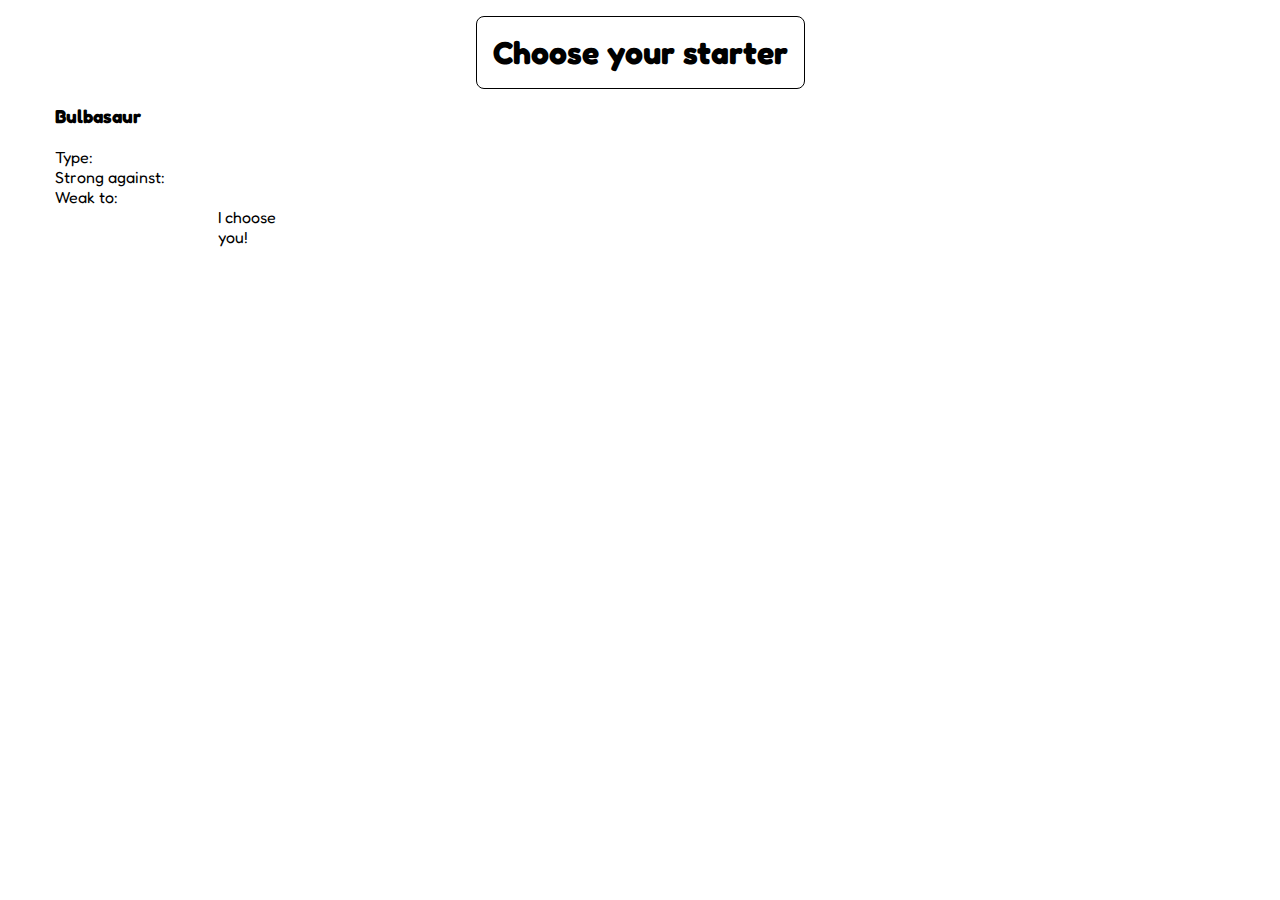
==== bonus/index.html @ 82c7172a "Start bonus" ====
<!DOCTYPE html>
<html lang="en">
<head>
    <meta charset="UTF-8">
    <meta http-equiv="X-UA-Compatible" content="IE=edge">
    <meta name="viewport" content="width=device-width, initial-scale=1.0">
    <title>Bonus Page</title>

    <link rel="stylesheet" href="../css/12bool.css">
    <link rel="stylesheet" href="./style-bonus.css">

    <link rel="preconnect" href="https://fonts.googleapis.com">
    <link rel="preconnect" href="https://fonts.gstatic.com" crossorigin>
    <link href="https://fonts.googleapis.com/css2?family=Fredoka:wght@300;400;700&display=swap" rel="stylesheet">
</head>
<body>
    <header class="container my-1">
        <div class="row">
            <div class="col-12 d-flex justify-center align-center">
                <h1 class="title p-1">Choose your starter</h1>
            </div>
        </div>
    </header>

    <main class="container">
        <div class="row">
            <div class="col-12 col-sm-4">
                <div class="row">
                    <div class="col-10 name">
                        <h3>Bulbasaur</h3> 
                    </div>
                </div>
                <div class="row">
                    <div class="col-10 col-offset-1 picture">
                        <img src="" alt="">
                    </div>
                </div>
                <div class="row">
                    <span>Type:</span>
                </div>
                <div class="row">
                    <span>Strong against:</span>
                </div>
                <div class="row">
                    <span>Weak to:</span>
                </div>
                <div class="row">
                    <div class="col-2 col-offset-5">
                        <div class="btn">
                            I choose you!
                        </div>
                    </div>
                </div>
            </div>
            <!-- <div class="col-12 col-sm-4">
                pippo
            </div>
            <div class="col-12 col-sm-4">
                pippo
            </div> -->
        </div>

    </main>
    
    
</body>
</html>
---- css/12bool.css ----
* {
    margin: 0;
    padding: 0;
    box-sizing: border-box;
}

.d-flex {
    display: flex;
}

.justify-center {
    justify-content: center;
}

.align-center {
    align-items: center;
}

.text-center {
    text-align: center;
}

.text-right {
    text-align: right;
}

.container {
    max-width: 1170px;
    margin: 0 auto;
}

.row {
    display: flex;
    flex-direction: row;
    flex-wrap: wrap;
}

.col {
    flex-grow: 1;
    flex-shrink: 0;
    max-width: 100%;
}


[class*="col-"] {
    flex: 0 0 auto;
}

.col-1 {
    flex-basis: calc((100% / 12) * 1);
    max-width: calc((100% / 12) * 1);
}

.col-2 {
    flex-basis: calc((100% / 12) * 2);
    max-width: calc((100% / 12) * 2);
}

.col-3 {
    flex-basis: calc((100% / 12) * 3);
    max-width: calc((100% / 12) * 3);
}

.col-4 {
    flex-basis: calc((100% / 12) * 4);
    max-width: calc((100% / 12) * 4);
}

.col-5 {
    flex-basis: calc((100% / 12) * 5);
    max-width: calc((100% / 12) * 5);
}

.col-6 {
    flex-basis: calc((100% / 12) * 6);
    max-width: calc((100% / 12) * 6);
}

.col-7 {
    flex-basis: calc((100% / 12) * 7);
    max-width: calc((100% / 12) * 7);
}

.col-8 {
    flex-basis: calc((100% / 12) * 8);
    max-width: calc((100% / 12) * 8);
}

.col-9 {
    flex-basis: calc((100% / 12) * 9);
    max-width: calc((100% / 12) * 9);
}

.col-10 {
    flex-basis: calc((100% / 12) * 10);
    max-width: calc((100% / 12) * 10);
}

.col-11 {
    flex-basis: calc((100% / 12) * 11);
    max-width: calc((100% / 12) * 11);
}

.col-12 {
    flex-basis: calc((100% / 12) * 12);
    max-width: calc((100% / 12) * 12);
}



/* #region offset */

.col-offset-1 {
    margin-left: calc((100% / 12) * 1);
}

.col-offset-2 {
    margin-left: calc((100% / 12) * 2);
}

.col-offset-3 {
    margin-left: calc((100% / 12) * 3);
}

.col-offset-4 {
    margin-left: calc((100% / 12) * 4);
}

.col-offset-5 {
    margin-left: calc((100% / 12) * 5);
}

.col-offset-6 {
    margin-left: calc((100% / 12) * 6);
}

.col-offset-7 {
    margin-left: calc((100% / 12) * 7);
}

.col-offset-8 {
    margin-left: calc((100% / 12) * 8);
}

.col-offset-9 {
    margin-left: calc((100% / 12) * 9);
}

.col-offset-10 {
    margin-left: calc((100% / 12) * 10);
}

.col-offset-11 {
    margin-left: calc((100% / 12) * 11);
}

/* #endregion offset */


/* media query */

@media screen and (min-width: 576px) {
    .col-sm-1 {
        flex-basis: calc((100% / 12) * 1);
    }
    
    .col-sm-2 {
        flex-basis: calc((100% / 12) * 2);
    }
    
    .col-sm-3 {
        flex-basis: calc((100% / 12) * 3);
    }
    
    .col-sm-4 {
        flex-basis: calc((100% / 12) * 4);
    }
    
    .col-sm-5 {
        flex-basis: calc((100% / 12) * 5);
    }
    
    .col-sm-6 {
        flex-basis: calc((100% / 12) * 6);
    }
    
    .col-sm-7 {
        flex-basis: calc((100% / 12) * 7);
    }
    
    .col-sm-8 {
        flex-basis: calc((100% / 12) * 8);
    }
    
    .col-sm-9 {
        flex-basis: calc((100% / 12) * 9);
    }
    
    .col-sm-10 {
        flex-basis: calc((100% / 12) * 10);
    }
    
    .col-sm-11 {
        flex-basis: calc((100% / 12) * 11);
    }
    
    .col-sm-12 {
        flex-basis: calc((100% / 12) * 12);
    }
    
}
---- bonus/style-bonus.css ----
* {
    font-family: 'Fredoka', sans-serif;
}

.p-1 {
    padding: 1rem;
}

.my-1 {
    margin-top: 1rem;
    margin-bottom: 1rem;
}



.title {
    border: 1px solid black;
    border-radius: 8px;
}
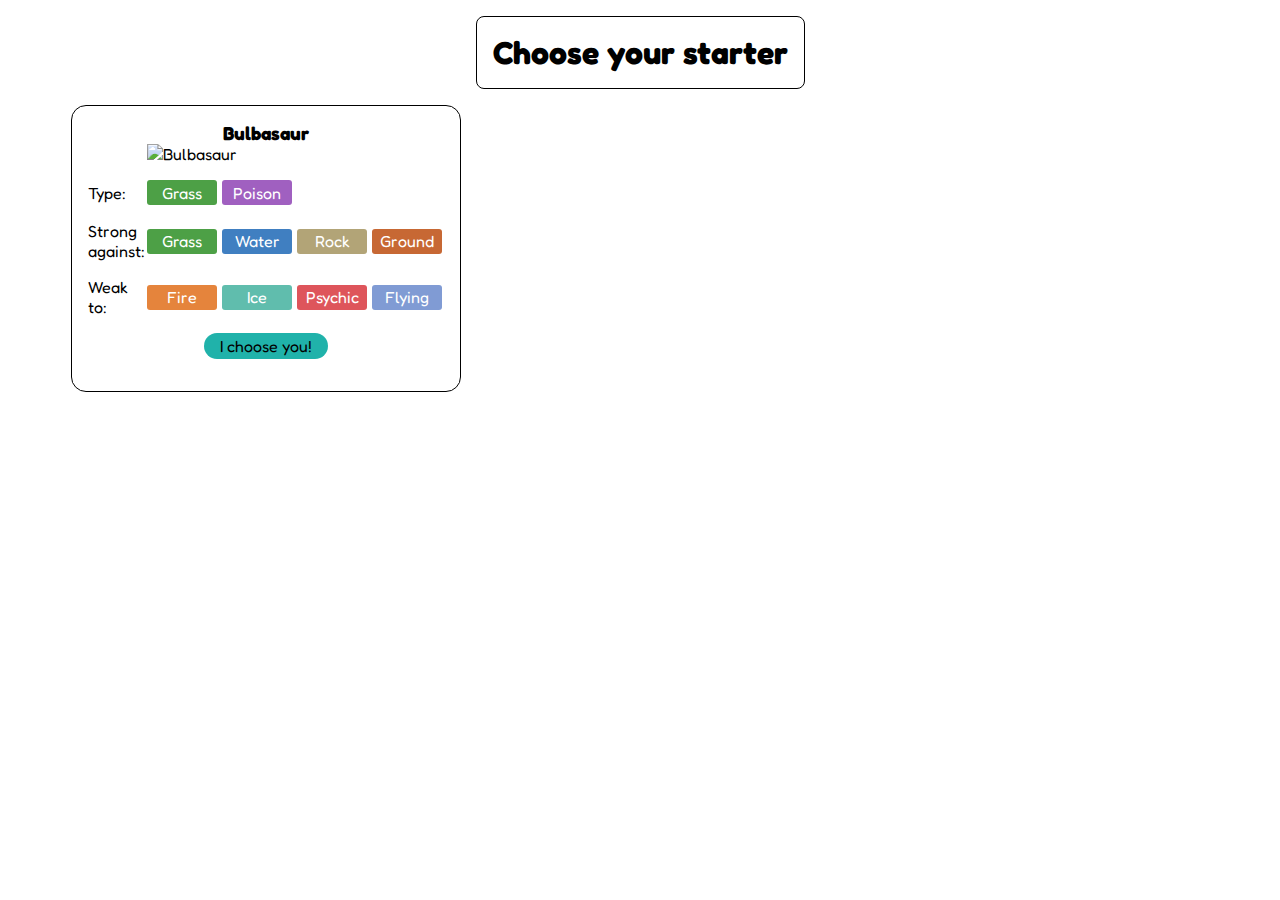
==== commit 0d71ded8: "bonus" ====
--- a/bonus/index.html
+++ b/bonus/index.html
@@ -24,28 +24,70 @@
 
     <main class="container">
         <div class="row">
-            <div class="col-12 col-sm-4">
+            <div class="col-12 col-sm-4 card">
                 <div class="row">
-                    <div class="col-10 name">
+                    <div class="col-12 name text-center">
                         <h3>Bulbasaur</h3> 
                     </div>
                 </div>
                 <div class="row">
-                    <div class="col-10 col-offset-1 picture">
-                        <img src="" alt="">
+                    <div class="col-8 col-offset-2 picture">
+                        <img src="https://media.pokemoncentral.it/wiki/thumb/d/de/Artwork001_RFVF.png/800px-Artwork001_RFVF.png" alt="Bulbasaur">
                     </div>
                 </div>
-                <div class="row">
-                    <span>Type:</span>
+                <div class="row my-1">
+                    <div class="col-2 d-flex align-center">
+                        <span>Type:</span>
+                    </div>
+                    <div class="col-10 type-list d-flex align-center">
+                        <div class="type grass d-flex justify-center align-center">
+                            Grass
+                        </div>
+                        <div class="type poison d-flex justify-center align-center">
+                            Poison
+                        </div>
+                    </div>   
                 </div>
-                <div class="row">
-                    <span>Strong against:</span>
+                <div class="row my-1">
+                    <div class="col-2 d-flex align-center">
+                        <span>Strong against:</span>
+                    </div>
+                    <div class="col-10 type-list d-flex align-center">
+                        <div class="type grass d-flex justify-center align-center">
+                            Grass
+                        </div>
+                        <div class="type water d-flex justify-center align-center">
+                            Water
+                        </div>
+                        <div class="type rock d-flex justify-center align-center">
+                            Rock
+                        </div>
+                        <div class="type ground d-flex justify-center align-center">
+                            Ground
+                        </div>
+                    </div> 
                 </div>
-                <div class="row">
-                    <span>Weak to:</span>
+                <div class="row my-1">
+                    <div class="col-2 d-flex align-center">
+                        <span>Weak to:</span>
+                    </div>
+                    <div class="col-10 type-list d-flex align-center">
+                        <div class="type fire d-flex justify-center align-center">
+                            Fire
+                        </div>
+                        <div class="type ice d-flex justify-center align-center">
+                            Ice
+                        </div>
+                        <div class="type psychic d-flex justify-center align-center">
+                            Psychic
+                        </div>
+                        <div class="type flying d-flex justify-center align-center">
+                            Flying
+                        </div>
+                    </div> 
                 </div>
-                <div class="row">
-                    <div class="col-2 col-offset-5">
+                <div class="row my-1">
+                    <div class="col-12 d-flex justify-center align-center">
                         <div class="btn">
                             I choose you!
                         </div>
--- a/bonus/style-bonus.css
+++ b/bonus/style-bonus.css
@@ -1,3 +1,18 @@
+:root {
+    --grass:#4DA046;
+    --fire: #E5843C;
+    --water: #407FC1;
+    --ice: #60BDAD;
+    --flying: #809BD4;
+    --steel: #4A7C8F;
+    --bug: #87B427; 
+    --ground: #C76834;
+    --electric: #E1C132;
+    --rock: #B2A477;
+    --psychic: #DE555B;
+    --poison: #A060C0; 
+}
+
 * {
     font-family: 'Fredoka', sans-serif;
 }
@@ -11,9 +26,70 @@
     margin-bottom: 1rem;
 }
 
+img {
+    max-width: 100%;
+}
+
 
 
 .title {
     border: 1px solid black;
     border-radius: 8px;
+}
+
+.card {
+    border: 1px solid black;
+    border-radius: 15px;
+    margin: 0 1rem;
+    padding: 1rem;
+}
+
+.btn {
+    cursor: pointer;
+    padding: 0.2rem 1rem;
+    background-color: lightseagreen;
+    border-radius: 50px;
+}
+
+.type-list {
+    column-gap: 5px;
+}
+
+.type {
+    width: 70px;
+    height: 25px;
+    border-radius: 3px;
+    color: white;
+}
+
+.grass {
+    background-color: var(--grass);
+}
+
+.poison {
+    background-color: var(--poison);
+}
+
+.water {
+    background-color: var(--water);
+}
+.rock {
+    background-color: var(--rock);
+}
+.ground {
+    background-color: var(--ground);
+}
+
+.fire {
+    background-color: var(--fire);
+}
+
+.ice {
+    background-color: var(--ice);
+}
+.psychic {
+    background-color: var(--psychic);
+}
+.flying {
+    background-color: var(--flying);
 }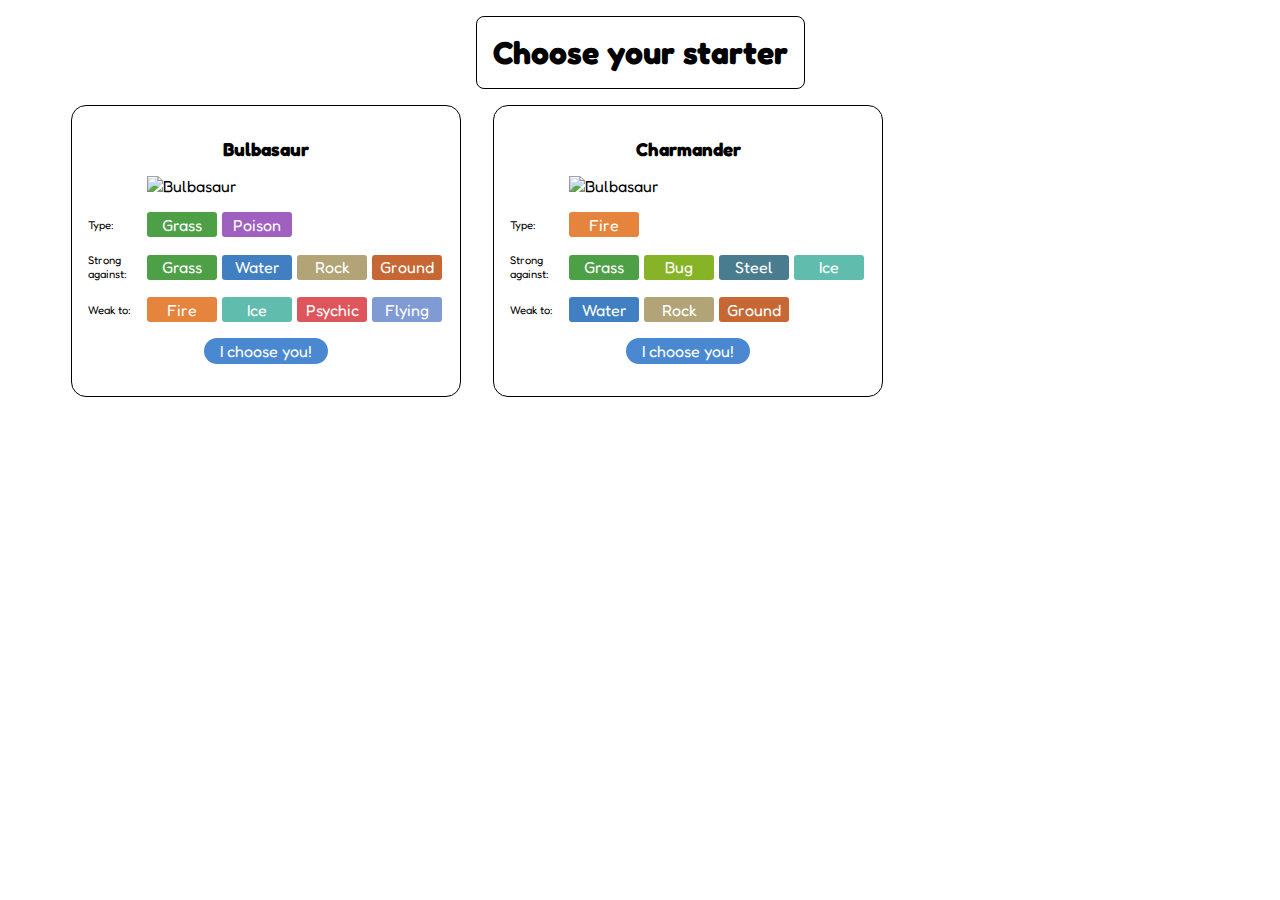
==== commit 5e27a463: "Add charmander" ====
--- a/bonus/index.html
+++ b/bonus/index.html
@@ -26,7 +26,7 @@
         <div class="row">
             <div class="col-12 col-sm-4 card">
                 <div class="row">
-                    <div class="col-12 name text-center">
+                    <div class="col-12 name text-center my-1">
                         <h3>Bulbasaur</h3> 
                     </div>
                 </div>
@@ -94,6 +94,134 @@
                     </div>
                 </div>
             </div>
+            <div class="col-12 col-sm-4 card">
+                <div class="row">
+                    <div class="col-12 name text-center my-1">
+                        <h3>Charmander</h3> 
+                    </div>
+                </div>
+                <div class="row">
+                    <div class="col-8 col-offset-2 picture">
+                        <img src="https://media.pokemoncentral.it/wiki/thumb/d/d5/Artwork004_RFVF.png/800px-Artwork004_RFVF.png" alt="Bulbasaur">
+                    </div>
+                </div>
+                <div class="row my-1">
+                    <div class="col-2 d-flex align-center">
+                        <span>Type:</span>
+                    </div>
+                    <div class="col-10 type-list d-flex align-center">
+                        <div class="type fire d-flex justify-center align-center">
+                            Fire
+                        </div>
+                    </div>   
+                </div>
+                <div class="row my-1">
+                    <div class="col-2 d-flex align-center">
+                        <span>Strong against:</span>
+                    </div>
+                    <div class="col-10 type-list d-flex align-center">
+                        <div class="type grass d-flex justify-center align-center">
+                            Grass
+                        </div>
+                        <div class="type bug d-flex justify-center align-center">
+                            Bug
+                        </div>
+                        <div class="type steel d-flex justify-center align-center">
+                            Steel
+                        </div>
+                        <div class="type ice d-flex justify-center align-center">
+                            Ice
+                        </div>
+                    </div> 
+                </div>
+                <div class="row my-1">
+                    <div class="col-2 d-flex align-center">
+                        <span>Weak to:</span>
+                    </div>
+                    <div class="col-10 type-list d-flex align-center">
+                        <div class="type water d-flex justify-center align-center">
+                            Water
+                        </div>
+                        <div class="type rock d-flex justify-center align-center">
+                            Rock
+                        </div>
+                        <div class="type ground d-flex justify-center align-center">
+                            Ground
+                        </div>
+                    </div> 
+                </div>
+                <div class="row my-1">
+                    <div class="col-12 d-flex justify-center align-center">
+                        <div class="btn">
+                            I choose you!
+                        </div>
+                    </div>
+                </div>
+            </div>
+            <!-- <div class="col-12 col-sm-4 card">
+                <div class="row">
+                    <div class="col-12 name text-center my-1">
+                        <h3>Squirtle</h3> 
+                    </div>
+                </div>
+                <div class="row">
+                    <div class="col-8 col-offset-2 picture">
+                        <img src="https://media.pokemoncentral.it/wiki/thumb/d/d5/Artwork004_RFVF.png/800px-Artwork004_RFVF.png" alt="Bulbasaur">
+                    </div>
+                </div>
+                <div class="row my-1">
+                    <div class="col-2 d-flex align-center">
+                        <span>Type:</span>
+                    </div>
+                    <div class="col-10 type-list d-flex align-center">
+                        <div class="type fire d-flex justify-center align-center">
+                            Fire
+                        </div>
+                    </div>   
+                </div>
+                <div class="row my-1">
+                    <div class="col-2 d-flex align-center">
+                        <span>Strong against:</span>
+                    </div>
+                    <div class="col-10 type-list d-flex align-center">
+                        <div class="type grass d-flex justify-center align-center">
+                            Grass
+                        </div>
+                        <div class="type bug d-flex justify-center align-center">
+                            Bug
+                        </div>
+                        <div class="type steel d-flex justify-center align-center">
+                            Steel
+                        </div>
+                        <div class="type ice d-flex justify-center align-center">
+                            Ice
+                        </div>
+                    </div> 
+                </div>
+                <div class="row my-1">
+                    <div class="col-2 d-flex align-center">
+                        <span>Weak to:</span>
+                    </div>
+                    <div class="col-10 type-list d-flex align-center">
+                        <div class="type water d-flex justify-center align-center">
+                            Water
+                        </div>
+                        <div class="type rock d-flex justify-center align-center">
+                            Rock
+                        </div>
+                        <div class="type ground d-flex justify-center align-center">
+                            Ground
+                        </div>
+                    </div> 
+                </div>
+                <div class="row my-1">
+                    <div class="col-12 d-flex justify-center align-center">
+                        <div class="btn">
+                            I choose you!
+                        </div>
+                    </div>
+                </div>
+            </div> -->
             <!-- <div class="col-12 col-sm-4">
                 pippo
             </div>
--- a/bonus/style-bonus.css
+++ b/bonus/style-bonus.css
@@ -44,10 +44,15 @@
     padding: 1rem;
 }
 
+.row>div>div>div>span {
+    font-size: 0.7rem;
+}
+
 .btn {
     cursor: pointer;
+    color: white;
     padding: 0.2rem 1rem;
-    background-color: lightseagreen;
+    background-color: rgb(74, 137, 209);
     border-radius: 50px;
 }
 
@@ -92,4 +97,11 @@
 }
 .flying {
     background-color: var(--flying);
+}
+
+.steel {
+    background-color: var(--steel);
+}
+.bug {
+    background-color: var(--bug);
 }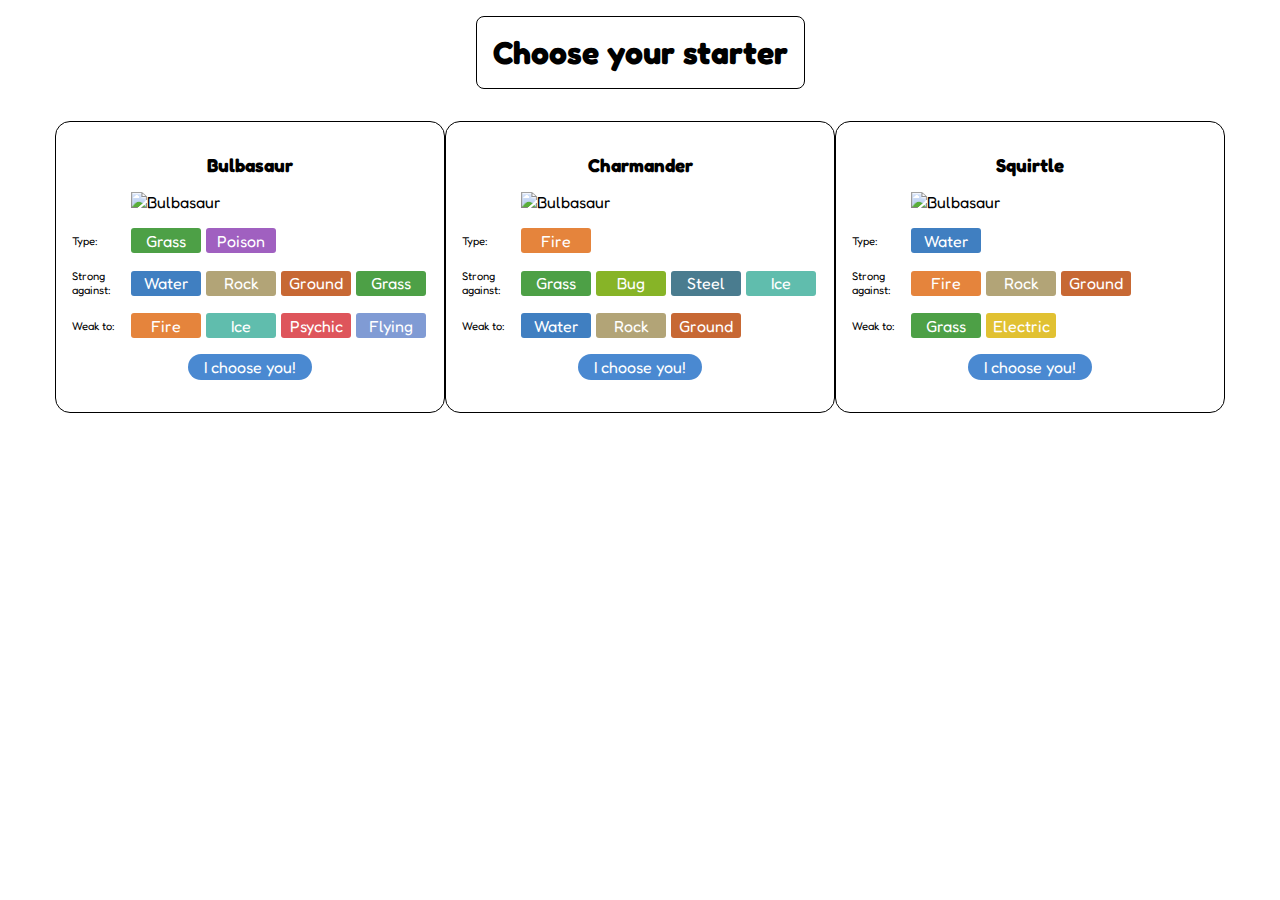
==== commit 1f6e0dff: "add squirtle" ====
--- a/bonus/index.html
+++ b/bonus/index.html
@@ -24,7 +24,7 @@
 
     <main class="container">
         <div class="row">
-            <div class="col-12 col-sm-4 card">
+            <div class="col-12 col-sm-4 card my-1">
                 <div class="row">
                     <div class="col-12 name text-center my-1">
                         <h3>Bulbasaur</h3> 
@@ -53,9 +53,6 @@
                         <span>Strong against:</span>
                     </div>
                     <div class="col-10 type-list d-flex align-center">
-                        <div class="type grass d-flex justify-center align-center">
-                            Grass
-                        </div>
                         <div class="type water d-flex justify-center align-center">
                             Water
                         </div>
@@ -64,6 +61,9 @@
                         </div>
                         <div class="type ground d-flex justify-center align-center">
                             Ground
+                        </div>
+                        <div class="type grass d-flex justify-center align-center">
+                            Grass
                         </div>
                     </div> 
                 </div>
@@ -94,7 +94,7 @@
                     </div>
                 </div>
             </div>
-            <div class="col-12 col-sm-4 card">
+            <div class="col-12 col-sm-4 card my-1">
                 <div class="row">
                     <div class="col-12 name text-center my-1">
                         <h3>Charmander</h3> 
@@ -158,7 +158,7 @@
                     </div>
                 </div>
             </div>
-            <!-- <div class="col-12 col-sm-4 card">
+            <div class="col-12 col-sm-4 card my-1"> 
                 <div class="row">
                     <div class="col-12 name text-center my-1">
                         <h3>Squirtle</h3> 
@@ -166,51 +166,45 @@
                 </div>
                 <div class="row">
                     <div class="col-8 col-offset-2 picture">
-                        <img src="https://media.pokemoncentral.it/wiki/thumb/d/d5/Artwork004_RFVF.png/800px-Artwork004_RFVF.png" alt="Bulbasaur">
+                        <img src="https://media.pokemoncentral.it/wiki/thumb/f/f0/Artwork007_RFVF.png/800px-Artwork007_RFVF.png" alt="Bulbasaur">
                     </div>
                 </div>
                 <div class="row my-1">
                     <div class="col-2 d-flex align-center">
                         <span>Type:</span>
+                    </div>
+                    <div class="col-10 type-list d-flex align-center">
+                        <div class="type water d-flex justify-center align-center">
+                            Water
+                        </div>
+                    </div>   
+                </div>
+                <div class="row my-1">
+                    <div class="col-2 d-flex align-center">
+                        <span>Strong against:</span>
                     </div>
                     <div class="col-10 type-list d-flex align-center">
                         <div class="type fire d-flex justify-center align-center">
                             Fire
                         </div>
-                    </div>   
-                </div>
-                <div class="row my-1">
-                    <div class="col-2 d-flex align-center">
-                        <span>Strong against:</span>
-                    </div>
-                    <div class="col-10 type-list d-flex align-center">
-                        <div class="type grass d-flex justify-center align-center">
-                            Grass
-                        </div>
-                        <div class="type bug d-flex justify-center align-center">
-                            Bug
-                        </div>
-                        <div class="type steel d-flex justify-center align-center">
-                            Steel
-                        </div>
-                        <div class="type ice d-flex justify-center align-center">
-                            Ice
-                        </div>
-                    </div> 
-                </div>
-                <div class="row my-1">
-                    <div class="col-2 d-flex align-center">
-                        <span>Weak to:</span>
-                    </div>
-                    <div class="col-10 type-list d-flex align-center">
-                        <div class="type water d-flex justify-center align-center">
-                            Water
-                        </div>
                         <div class="type rock d-flex justify-center align-center">
                             Rock
                         </div>
                         <div class="type ground d-flex justify-center align-center">
                             Ground
+                        </div>
+                    </div> 
+                </div>
+                <div class="row my-1">
+                    <div class="col-2 d-flex align-center">
+                        <span>Weak to:</span>
+                    </div>
+                    <div class="col-10 type-list d-flex align-center">
+                        <div class="type grass d-flex justify-center align-center">
+                            Grass
+                        </div>
+                        <div class="type electric d-flex justify-center align-center">
+                            Electric
                         </div>
                     </div> 
                 </div>
@@ -221,7 +215,7 @@
                         </div>
                     </div>
                 </div>
-            </div> -->
+            </div>
             <!-- <div class="col-12 col-sm-4">
                 pippo
             </div>
--- a/bonus/style-bonus.css
+++ b/bonus/style-bonus.css
@@ -40,8 +40,12 @@
 .card {
     border: 1px solid black;
     border-radius: 15px;
-    margin: 0 1rem;
+    /* margin: 0 1rem; */
     padding: 1rem;
+}
+
+.card:hover {
+    background-color: rgb(228, 222, 222);
 }
 
 .row>div>div>div>span {
@@ -104,4 +108,7 @@
 }
 .bug {
     background-color: var(--bug);
+}
+.electric {
+    background-color: var(--electric);
 }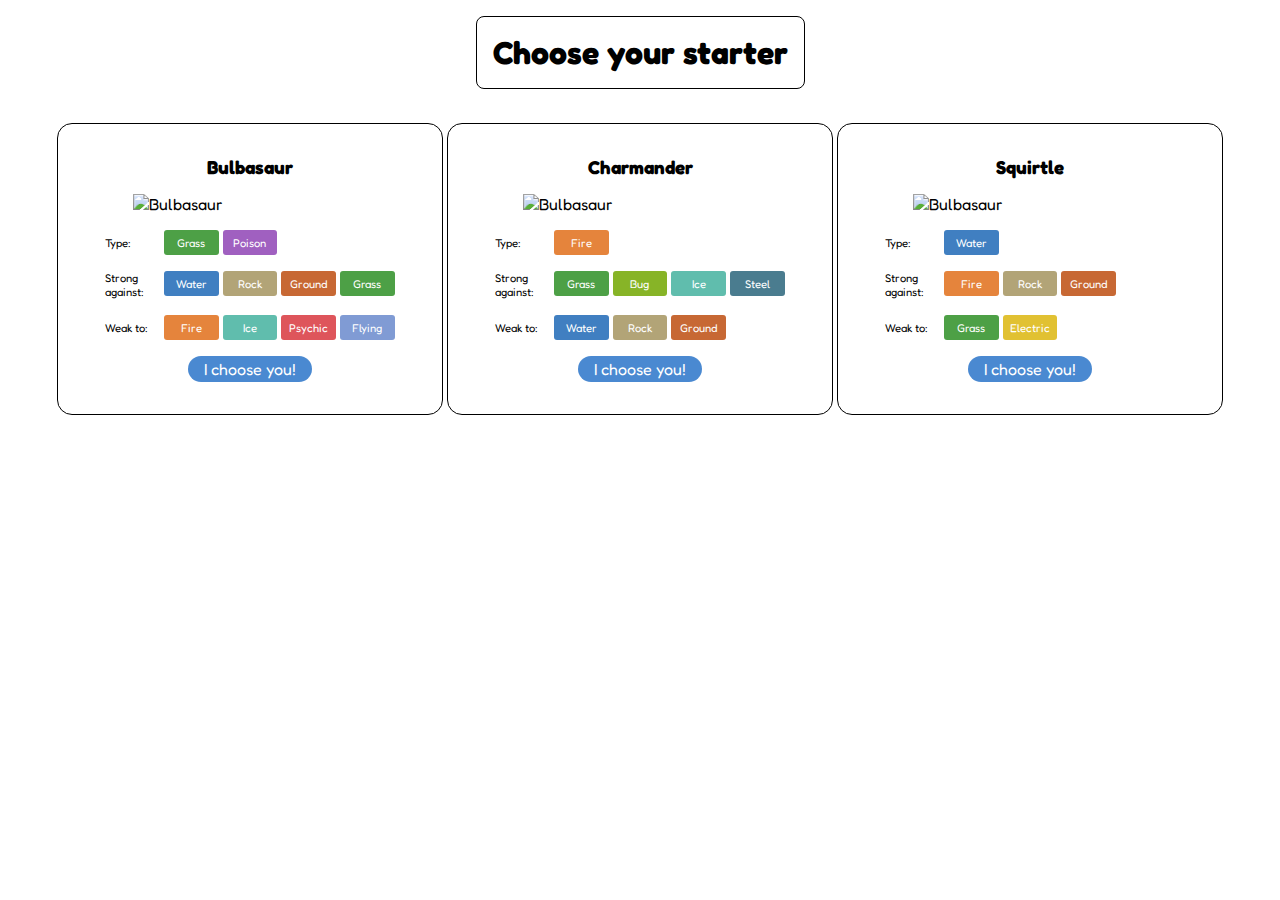
==== commit f2046202: "Fix bonus bugs" ====
--- a/bonus/index.html
+++ b/bonus/index.html
@@ -24,194 +24,237 @@
 
     <main class="container">
         <div class="row">
-            <div class="col-12 col-sm-4 card my-1">
-                <div class="row">
-                    <div class="col-12 name text-center my-1">
-                        <h3>Bulbasaur</h3> 
+            <div class="col-12 col-sm-4 my-1 wrapper">
+                <div class="card">
+                    <div class="row">
+                        <div class="col-12 name text-center my-1">
+                            <h3>Bulbasaur</h3> 
+                        </div>
+                    </div>
+                    <div class="row">
+                        <div class="col-8 col-offset-2 picture">
+                            <img src="https://media.pokemoncentral.it/wiki/thumb/d/de/Artwork001_RFVF.png/800px-Artwork001_RFVF.png" alt="Bulbasaur">
+                        </div>
+                    </div>
+                    <div class="row my-1">
+                        <div class="col-2 col-offset-1 d-flex align-center px-dot5">
+                            <span>Type:</span>
+                        </div>
+                        <!-- <div class="col-10 type-list d-flex align-center"> -->
+                            <div class="col-2 px-dot5">
+                                <div class="type grass d-flex justify-center align-center">
+                                    Grass
+                                </div> 
+                            </div>
+                            <div class="col-2 px-dot5">
+                                <div class="type poison d-flex justify-center align-center">
+                                    Poison
+                                </div> 
+                            </div>
+                        <!-- </div>    -->
+                    </div>
+                    <div class="row my-1">
+                        <div class="col-2 col-offset-1 d-flex align-center px-dot5">
+                            <span>Strong against:</span>
+                        </div>
+                        <div class="col-2 px-dot5">
+                            <div class="type water d-flex justify-center align-center">
+                                Water
+                            </div>
+                        </div>
+                        <div class="col-2 px-dot5">
+                            <div class="type rock d-flex justify-center align-center">
+                                Rock
+                            </div>
+                        </div>
+                        <div class="col-2 px-dot5">
+                            <div class="type ground d-flex justify-center align-center">
+                                Ground
+                            </div>
+                        </div>
+                        <div class="col-2 px-dot5">
+                            <div class="type grass d-flex justify-center align-center">
+                                Grass
+                            </div>
+                        </div>
+                    </div>
+                    <div class="row my-1">
+                        <div class="col-2 col-offset-1 d-flex align-center px-dot5">
+                            <span>Weak to:</span>
+                        </div>
+                        <div class="col-2 px-dot5">
+                            <div class="type fire d-flex justify-center align-center">
+                                Fire
+                            </div>
+                        </div>
+                        <div class="col-2 px-dot5">
+                            <div class="type ice d-flex justify-center align-center">
+                                Ice
+                            </div>
+                        </div>
+                        <div class="col-2 px-dot5">
+                            <div class="type psychic d-flex justify-center align-center">
+                                Psychic
+                            </div>
+                        </div>
+                        <div class="col-2 px-dot5">
+                            <div class="type flying d-flex justify-center align-center">
+                                Flying
+                            </div>
+                        </div>
+                    </div>
+                    <div class="row my-1">
+                        <div class="col-12 d-flex justify-center align-center">
+                            <div class="btn">
+                                I choose you!
+                            </div>
+                        </div>
                     </div>
                 </div>
-                <div class="row">
-                    <div class="col-8 col-offset-2 picture">
-                        <img src="https://media.pokemoncentral.it/wiki/thumb/d/de/Artwork001_RFVF.png/800px-Artwork001_RFVF.png" alt="Bulbasaur">
+
+            </div>
+            <div class="col-12 col-sm-4 my-1 wrapper">
+                <div class="card">
+                    <div class="row">
+                        <div class="col-12 name text-center my-1">
+                            <h3>Charmander</h3> 
+                        </div>
+                    </div>
+                    <div class="row">
+                        <div class="col-8 col-offset-2 picture">
+                            <img src="https://media.pokemoncentral.it/wiki/thumb/d/d5/Artwork004_RFVF.png/800px-Artwork004_RFVF.png" alt="Bulbasaur">
+                        </div>
+                    </div>
+                    <div class="row my-1">
+                        <div class="col-2 col-offset-1 d-flex align-center px-dot5">
+                            <span>Type:</span>
+                        </div>
+                        <!-- <div class="col-10 type-list d-flex align-center"> -->
+                            <div class="col-2 px-dot5">
+                                <div class="type fire d-flex justify-center align-center">
+                                    Fire
+                                </div> 
+                            </div>
+                        <!-- </div>    -->
+                    </div>
+                    <div class="row my-1">
+                        <div class="col-2 col-offset-1 d-flex align-center px-dot5">
+                            <span>Strong against:</span>
+                        </div>
+                        <div class="col-2 px-dot5">
+                            <div class="type grass d-flex justify-center align-center">
+                                Grass
+                            </div>
+                        </div>
+                        <div class="col-2 px-dot5">
+                            <div class="type bug d-flex justify-center align-center">
+                                Bug
+                            </div>
+                        </div>
+                        <div class="col-2 px-dot5">
+                            <div class="type ice d-flex justify-center align-center">
+                                Ice
+                            </div>
+                        </div>
+                        <div class="col-2 px-dot5">
+                            <div class="type steel d-flex justify-center align-center">
+                                Steel
+                            </div>
+                        </div>
+                    </div>
+                    <div class="row my-1">
+                        <div class="col-2 col-offset-1 d-flex align-center px-dot5">
+                            <span>Weak to:</span>
+                        </div>
+                        <div class="col-2 px-dot5">
+                            <div class="type water d-flex justify-center align-center">
+                                Water
+                            </div>
+                        </div>
+                        <div class="col-2 px-dot5">
+                            <div class="type rock d-flex justify-center align-center">
+                                Rock
+                            </div>
+                        </div>
+                        <div class="col-2 px-dot5">
+                            <div class="type ground d-flex justify-center align-center">
+                                Ground
+                            </div>
+                        </div>
+                    </div>
+                    <div class="row my-1">
+                        <div class="col-12 d-flex justify-center align-center">
+                            <div class="btn">
+                                I choose you!
+                            </div>
+                        </div>
                     </div>
                 </div>
-                <div class="row my-1">
-                    <div class="col-2 d-flex align-center">
-                        <span>Type:</span>
-                    </div>
-                    <div class="col-10 type-list d-flex align-center">
-                        <div class="type grass d-flex justify-center align-center">
-                            Grass
-                        </div>
-                        <div class="type poison d-flex justify-center align-center">
-                            Poison
-                        </div>
-                    </div>   
-                </div>
-                <div class="row my-1">
-                    <div class="col-2 d-flex align-center">
-                        <span>Strong against:</span>
-                    </div>
-                    <div class="col-10 type-list d-flex align-center">
-                        <div class="type water d-flex justify-center align-center">
-                            Water
-                        </div>
-                        <div class="type rock d-flex justify-center align-center">
-                            Rock
-                        </div>
-                        <div class="type ground d-flex justify-center align-center">
-                            Ground
-                        </div>
-                        <div class="type grass d-flex justify-center align-center">
-                            Grass
-                        </div>
-                    </div> 
-                </div>
-                <div class="row my-1">
-                    <div class="col-2 d-flex align-center">
-                        <span>Weak to:</span>
-                    </div>
-                    <div class="col-10 type-list d-flex align-center">
-                        <div class="type fire d-flex justify-center align-center">
-                            Fire
-                        </div>
-                        <div class="type ice d-flex justify-center align-center">
-                            Ice
-                        </div>
-                        <div class="type psychic d-flex justify-center align-center">
-                            Psychic
-                        </div>
-                        <div class="type flying d-flex justify-center align-center">
-                            Flying
-                        </div>
-                    </div> 
-                </div>
-                <div class="row my-1">
-                    <div class="col-12 d-flex justify-center align-center">
-                        <div class="btn">
-                            I choose you!
-                        </div>
-                    </div>
-                </div>
-            </div>
-            <div class="col-12 col-sm-4 card my-1">
-                <div class="row">
-                    <div class="col-12 name text-center my-1">
-                        <h3>Charmander</h3> 
-                    </div>
-                </div>
-                <div class="row">
-                    <div class="col-8 col-offset-2 picture">
-                        <img src="https://media.pokemoncentral.it/wiki/thumb/d/d5/Artwork004_RFVF.png/800px-Artwork004_RFVF.png" alt="Bulbasaur">
-                    </div>
-                </div>
-                <div class="row my-1">
-                    <div class="col-2 d-flex align-center">
-                        <span>Type:</span>
-                    </div>
-                    <div class="col-10 type-list d-flex align-center">
-                        <div class="type fire d-flex justify-center align-center">
-                            Fire
-                        </div>
-                    </div>   
-                </div>
-                <div class="row my-1">
-                    <div class="col-2 d-flex align-center">
-                        <span>Strong against:</span>
-                    </div>
-                    <div class="col-10 type-list d-flex align-center">
-                        <div class="type grass d-flex justify-center align-center">
-                            Grass
-                        </div>
-                        <div class="type bug d-flex justify-center align-center">
-                            Bug
-                        </div>
-                        <div class="type steel d-flex justify-center align-center">
-                            Steel
-                        </div>
-                        <div class="type ice d-flex justify-center align-center">
-                            Ice
-                        </div>
-                    </div> 
-                </div>
-                <div class="row my-1">
-                    <div class="col-2 d-flex align-center">
-                        <span>Weak to:</span>
-                    </div>
-                    <div class="col-10 type-list d-flex align-center">
-                        <div class="type water d-flex justify-center align-center">
-                            Water
-                        </div>
-                        <div class="type rock d-flex justify-center align-center">
-                            Rock
-                        </div>
-                        <div class="type ground d-flex justify-center align-center">
-                            Ground
-                        </div>
-                    </div> 
-                </div>
-                <div class="row my-1">
-                    <div class="col-12 d-flex justify-center align-center">
-                        <div class="btn">
-                            I choose you!
-                        </div>
-                    </div>
-                </div>
-            </div>
-            <div class="col-12 col-sm-4 card my-1"> 
-                <div class="row">
-                    <div class="col-12 name text-center my-1">
-                        <h3>Squirtle</h3> 
-                    </div>
-                </div>
-                <div class="row">
-                    <div class="col-8 col-offset-2 picture">
-                        <img src="https://media.pokemoncentral.it/wiki/thumb/f/f0/Artwork007_RFVF.png/800px-Artwork007_RFVF.png" alt="Bulbasaur">
-                    </div>
-                </div>
-                <div class="row my-1">
-                    <div class="col-2 d-flex align-center">
-                        <span>Type:</span>
-                    </div>
-                    <div class="col-10 type-list d-flex align-center">
-                        <div class="type water d-flex justify-center align-center">
-                            Water
-                        </div>
-                    </div>   
-                </div>
-                <div class="row my-1">
-                    <div class="col-2 d-flex align-center">
-                        <span>Strong against:</span>
-                    </div>
-                    <div class="col-10 type-list d-flex align-center">
-                        <div class="type fire d-flex justify-center align-center">
-                            Fire
-                        </div>
-                        <div class="type rock d-flex justify-center align-center">
-                            Rock
-                        </div>
-                        <div class="type ground d-flex justify-center align-center">
-                            Ground
-                        </div>
-                    </div> 
-                </div>
-                <div class="row my-1">
-                    <div class="col-2 d-flex align-center">
-                        <span>Weak to:</span>
-                    </div>
-                    <div class="col-10 type-list d-flex align-center">
-                        <div class="type grass d-flex justify-center align-center">
-                            Grass
-                        </div>
-                        <div class="type electric d-flex justify-center align-center">
-                            Electric
-                        </div>
-                    </div> 
-                </div>
-                <div class="row my-1">
-                    <div class="col-12 d-flex justify-center align-center">
-                        <div class="btn">
-                            I choose you!
+            </div>
+            <div class="col-12 col-sm-4 my-1 wrapper"> 
+                <div class="card">
+                    <div class="row">
+                        <div class="col-12 name text-center my-1">
+                            <h3>Squirtle</h3> 
+                        </div>
+                    </div>
+                    <div class="row">
+                        <div class="col-8 col-offset-2 picture">
+                            <img src="https://media.pokemoncentral.it/wiki/thumb/f/f0/Artwork007_RFVF.png/800px-Artwork007_RFVF.png" alt="Bulbasaur">
+                        </div>
+                    </div>
+                    <div class="row my-1">
+                        <div class="col-2 col-offset-1 d-flex align-center px-dot5">
+                            <span>Type:</span>
+                        </div>
+                        <!-- <div class="col-10 type-list d-flex align-center"> -->
+                            <div class="col-2 px-dot5">
+                                <div class="type water d-flex justify-center align-center">
+                                    Water
+                                </div> 
+                            </div>
+                        <!-- </div>    -->
+                    </div>
+                    <div class="row my-1">
+                        <div class="col-2 col-offset-1 d-flex align-center px-dot5">
+                            <span>Strong against:</span>
+                        </div>
+                        <div class="col-2 px-dot5">
+                            <div class="type fire d-flex justify-center align-center">
+                                Fire
+                            </div>
+                        </div>
+                        <div class="col-2 px-dot5">
+                            <div class="type rock d-flex justify-center align-center">
+                                Rock
+                            </div>
+                        </div>
+                        <div class="col-2 px-dot5">
+                            <div class="type ground d-flex justify-center align-center">
+                                Ground
+                            </div>
+                        </div>
+                    </div>
+                    <div class="row my-1">
+                        <div class="col-2 col-offset-1 d-flex align-center px-dot5">
+                            <span>Weak to:</span>
+                        </div>
+                        <div class="col-2 px-dot5">
+                            <div class="type grass d-flex justify-center align-center">
+                                Grass
+                            </div>
+                        </div>
+                        <div class="col-2 px-dot5">
+                            <div class="type electric d-flex justify-center align-center">
+                                Electric
+                            </div>
+                        </div>
+                    </div>
+                    <div class="row my-1">
+                        <div class="col-12 d-flex justify-center align-center">
+                            <div class="btn">
+                                I choose you!
+                            </div>
                         </div>
                     </div>
                 </div>
--- a/css/12bool.css
+++ b/css/12bool.css
@@ -159,7 +159,11 @@
 
 /* media query */
 
-@media screen and (min-width: 576px) {
+@media screen and (min-width: 768px) {
+    .type {
+        font-size: 0.7rem;
+    }
+
     .col-sm-1 {
         flex-basis: calc((100% / 12) * 1);
     }
--- a/bonus/style-bonus.css
+++ b/bonus/style-bonus.css
@@ -21,6 +21,22 @@
     padding: 1rem;
 }
 
+.px-dot5 {
+    padding-left: 2px;
+    padding-right: 2px;
+
+}
+
+.m-compense {
+    margin-left: -2px;
+    margin-right: -2px;
+}
+
+.mx-dot5 {
+    margin-left: 2px;
+    margin-right: 2px;
+}
+
 .my-1 {
     margin-top: 1rem;
     margin-bottom: 1rem;
@@ -30,6 +46,9 @@
     max-width: 100%;
 }
 
+.wrapper {
+    padding: 2px;
+}
 
 
 .title {
@@ -48,7 +67,7 @@
     background-color: rgb(228, 222, 222);
 }
 
-.row>div>div>div>span {
+.row>div>div>div>div>span {
     font-size: 0.7rem;
 }
 
@@ -65,7 +84,7 @@
 }
 
 .type {
-    width: 70px;
+    /* width: 70px; */
     height: 25px;
     border-radius: 3px;
     color: white;
